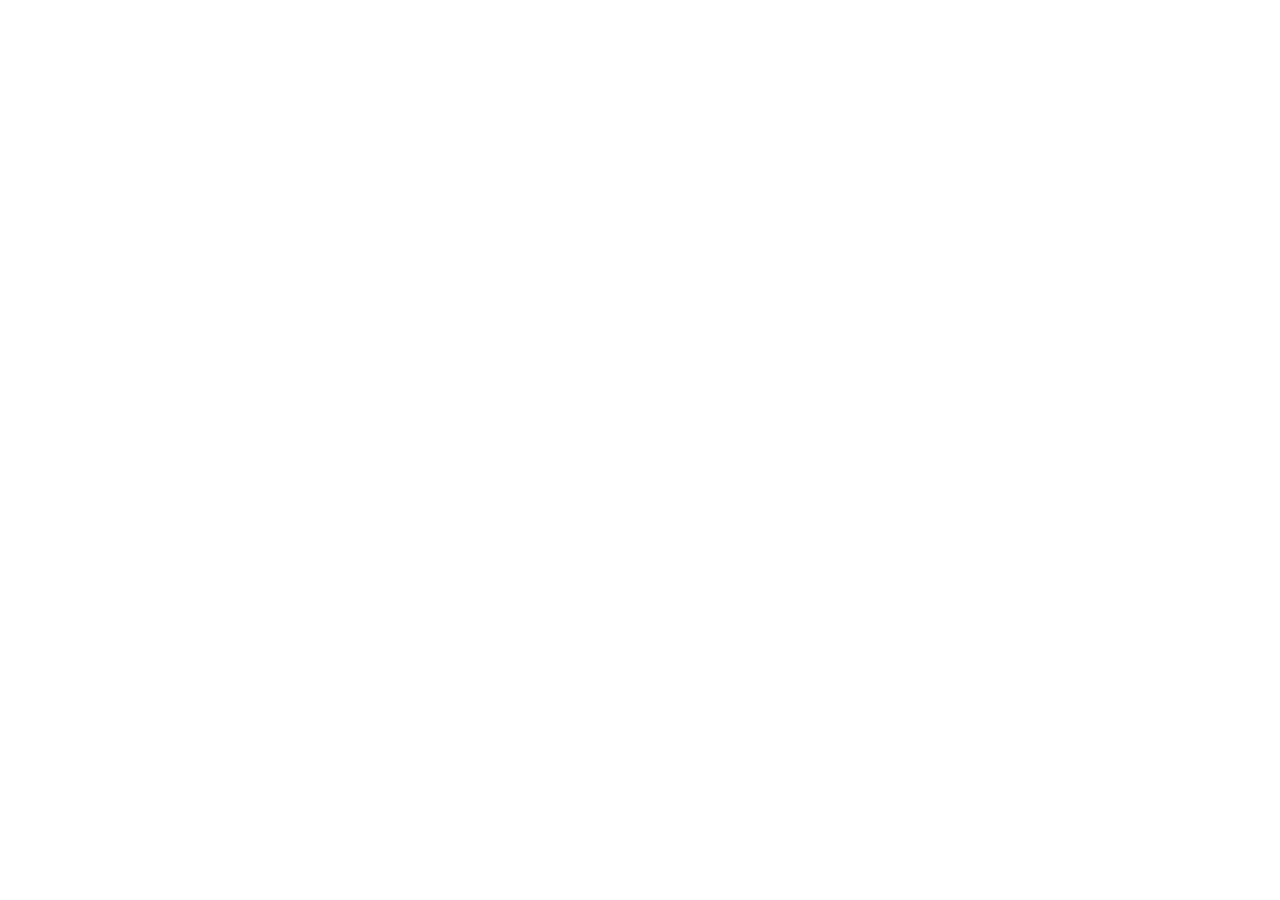
==== indax.html @ 3b87b546 "Create indax.html" ====
<!DOCTYPE html>
<html lang="th">
<head>
   <meta charset="UTF-8">
   <meta name="Viewport" content="width=device-width; initial-scale=1.0">
   <meta name="description" content="เว็บไซด์แสดงผลงานและทักษะของ pornthip">
   <title>ความภาคภูมิใจของpornthip<|title>
   <link rel="stylesheet"href="style.css">
  <|head>
  <body>
       <header>
           <h1>สวัสดี! ผมคือ pornthip<|h1>
           <p>นี่คือผลงานและความภาคภูมิใจของฉัน<|p>
       </header>

      <section id="about">
          <h2>เกี่ยวกับฉัน<|h2>
          <div class="poject">
          </div>section>

            <section id="porjects">
                <h2>ผลงานของฉัน</h2>
                <div class="project">
                    <h3>เว็บไซด์portfolio<|h3>
                    <p>เว็บไซด์นี้เป๋นหนึ่งในผลงานที่ฉันสร้างขึ้นเพื่อแสดงความสามมารถของฉัน<|p>
            </div>
            <div class="poroject">
                 <h3>แอปพลิเคชั่นจัดการงาน</h3>
              <p>แอปพลิเคชันืี่ช่วยให้ผู้ใช้งานจัดการการงานได้อย่างมีประสิทธิภาพ</p>
            </div>div>
          </section>

        <section id="skills">
          <h2>ทักษะของฉัน<h2>
          <ul>
            <li>HTML, CSS, JavaScript</li>
            <li>python,Django</li>
            <li>Git และ GitHub</li>
            <li>การออกแบบUI/UX</li>
          </li>
          </ul>section>

          <footer>
            <p>ติดต่อํนได้ที่:<a href="mailto:kanit@kmschool.at.th">kanir@mschool.ac.th</a>a></p
            <p>&copy; <span id="year"></span>span>kanit.All rights reserved.</p>
          </footer>
            
        <script src="script.js"></script>
   </h2>body>
   </h2>html>
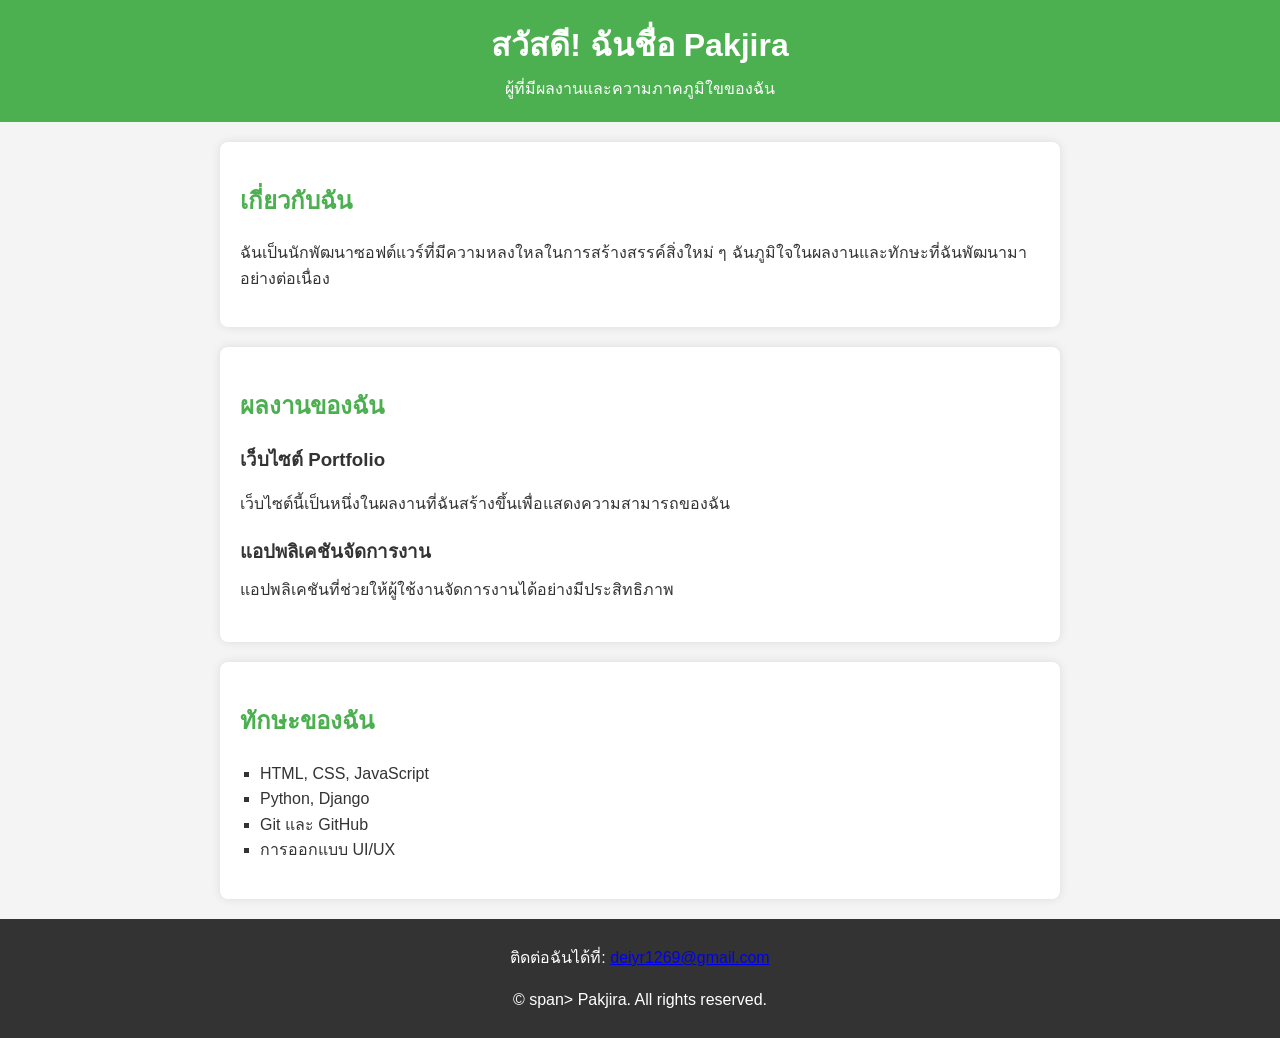
==== commit 7b8380f9: "Update indax.html" ====
--- a/indax.html
+++ b/indax.html
@@ -1,58 +1,57 @@
 <!DOCTYPE html>
 <html lang="th">
 <head>
-   <meta charset="UTF-8">
-   <meta name="Viewport" content="width=device-width; initial-scale=1.0">
-   <meta name="description" content="เว็บไซด์แสดงผลงานและทักษะของ pornthip">
-   <title>ความภาคภูมิใจของpornthip<|title>
-   <link rel="stylesheet"href="style.css">
-  <|head>
-  <body>
-       <header>
-           <h1>สวัสดี! ผมคือ pornthip<|h1>
-           <p>นี่คือผลงานและความภาคภูมิใจของฉัน<|p>
-       </header>
+    <meta charset="UTF-8">
+    <meta name="viewport" content="width=device-width, initial-scale=1.0">
+    <meta name="description" content="เว็บไซต์แนะนำผลงานและทักษะของ Pakjira">
+    <title>ความภาคภูมิใจของ Pakjira</title>
+    <link rel="stylesheet" href="style.css">
+</head>
+<body>
+    <!-- ส่วนหัวของเว็บไซต์ -->
+    <header>
+        <h1>สวัสดี! ฉันชื่อ Pakjira</h1>
+        <p>ผู้ที่มีผลงานและความภาคภูมิใขของฉัน</p>
+    </header>
 
-      <section id="about">
-          <h2>เกี่ยวกับฉัน<|h2>
-          <div class="poject">
-          </div>section>
+  <!-- ส่วนเกี่ยวกับตัวเอง -->
+  <section id="about">
+      <h2>เกี่ยวกับฉัน</h2>
+      <p>ฉันเป็นนักพัฒนาซอฟต์แวร์ที่มีความหลงใหลในการสร้างสรรค์สิ่งใหม่ ๆ ฉันภูมิใจในผลงานและทักษะที่ฉันพัฒนามาอย่างต่อเนื่อง</p>
+  </section>
 
-            <section id="porjects">
-                <h2>ผลงานของฉัน</h2>
-                <div class="project">
-                    <h3>เว็บไซด์portfolio<|h3>
-                    <p>เว็บไซด์นี้เป๋นหนึ่งในผลงานที่ฉันสร้างขึ้นเพื่อแสดงความสามมารถของฉัน<|p>
-            </div>
-            <div class="poroject">
-                 <h3>แอปพลิเคชั่นจัดการงาน</h3>
-              <p>แอปพลิเคชันืี่ช่วยให้ผู้ใช้งานจัดการการงานได้อย่างมีประสิทธิภาพ</p>
-            </div>div>
-          </section>
+  <!-- ส่วนแสดงผลงาน -->
+  <section id="projects">
+        <h2>ผลงานของฉัน</h2>
+        <div class="project">
+            <h3>เว็บไซต์ Portfolio</h3>
+          <p>เว็บไซต์นี้เป็นหนึ่งในผลงานที่ฉันสร้างขึ้นเพื่อแสดงความสามารถของฉัน</p>
+        </div>
+        <div class="project">
+            <h3>แอปพลิเคชันจัดการงาน</h3
+            <p>แอปพลิเคชันที่ช่วยให้ผู้ใช้งานจัดการงานได้อย่างมีประสิทธิภาพ</p>
+        </div>
+   </section>
 
-        <section id="skills">
-          <h2>ทักษะของฉัน<h2>
-          <ul>
-            <li>HTML, CSS, JavaScript</li>
-            <li>python,Django</li>
-            <li>Git และ GitHub</li>
-            <li>การออกแบบUI/UX</li>
-          </li>
-          </ul>section>
+  <!-- ส่วนแสดงทักษะ -->
+  <section id="skills">
+       <h2>ทักษะของฉัน</h2>
+       <ul>
+           <li>HTML, CSS, JavaScript</li>
+           <li>Python, Django</li>
+           <li>Git และ GitHub</li>
+           <li>การออกแบบ UI/UX</li>
+       </ul>
+  </section>
 
-          <footer>
-            <p>ติดต่อํนได้ที่:<a href="mailto:kanit@kmschool.at.th">kanir@mschool.ac.th</a>a></p
-            <p>&copy; <span id="year"></span>span>kanit.All rights reserved.</p>
-          </footer>
-            
-        <script src="script.js"></script>
-   </h2>body>
-   </h2>html>
-        
-            
-            
-          
-       
-        
-                      
-              
+  <!-- ส่วนติดต่อและลิขสิทธิ์ -->
+  <footer>
+       <p>ติดต่อฉันได้ที่: <a
+href="mailto:deiyr1269@gmail.com">deiyr1269@gmail.com</a></p>
+       <p>&copy; <span id="year"></span>span> Pakjira. All rights reserved. </p>
+  </footer>
+
+  <!--ลิงก์ไปยัง JavaScript -->
+  <script src="script.js"></script>
+</body> 
+</html>
--- a/style.css
+++ b/style.css
@@ -0,0 +1,49 @@
+body {
+  font-family: Arial, sans-serif;
+  line-height: 1.6;
+  margin: 0;
+  padding: 0;
+  background-color: #f4f4f4;
+  color: #333;
+}
+header {
+   background: #4CAF50; 
+   color: white;
+   padding: 20px 0;
+   text-align: center;
+}
+header h1 {
+    margin:0;
+}
+header p {
+   margin: 5px 0 0;
+}
+section {
+   padding: 20px;
+   margin: 20px auto;
+   max-width: 800px;
+   background: white;
+   border-radius: 8px;
+   box-shadow: 0 0 10px rgba(0, 0, 0, 0.1);
+}
+h2 {
+  color: #4CAF50;
+}
+.project {
+    margin-bottom: 20px;
+}
+.project h3 {
+    margin: 0 0 10px;
+    color: #333;
+}
+ul { 
+    list-style-type: square;
+    padding-left: 20px;
+}
+footer {
+    text-align: center;
+    padding: 10px 0;
+    background: #333;
+    color: white;
+    margin-top: 20px;
+}
